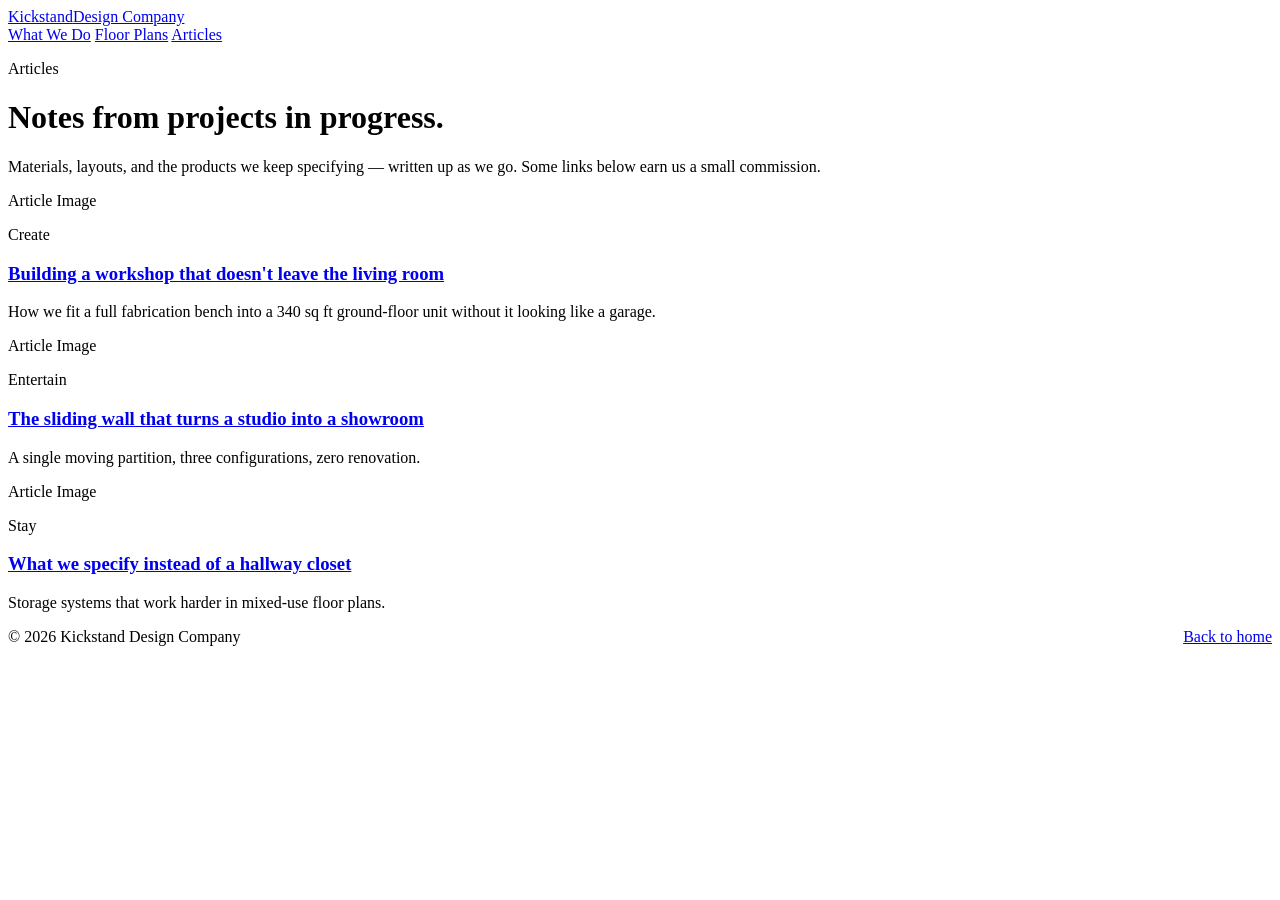
==== articles.html @ 778863d0 "Add files via upload" ====
<!DOCTYPE html>
<html lang="en">
<head>
  <meta charset="UTF-8">
  <meta name="viewport" content="width=device-width, initial-scale=1.0">
  <title>Articles — Kickstand Design Company</title>
  <link rel="preconnect" href="https://fonts.googleapis.com">
  <link href="https://fonts.googleapis.com/css2?family=Plus+Jakarta+Sans:wght@500;600;700;800&family=Inter:wght@400;500;600&display=swap" rel="stylesheet">
  <link rel="stylesheet" href="styles.css">
</head>
<body>

  <header class="site-header">
    <div class="wrap">
      <a href="index.html" class="brand">Kickstand<span>Design Company</span></a>
      <nav class="site-nav">
        <a href="what-we-do.html">What We Do</a>
        <a href="floor-plans.html">Floor Plans</a>
        <a href="articles.html" aria-current="page">Articles</a>
      </nav>
    </div>
  </header>

  <header class="page-header">
    <div class="wrap">
      <p class="hero-eyebrow">Articles</p>
      <h1>Notes from projects in progress.</h1>
      <p class="lede">Materials, layouts, and the products we keep specifying — written up as we go. Some links below earn us a small commission.</p>
    </div>
  </header>

  <section class="section">
    <div class="wrap">
      <div class="card-grid">
        <article class="card">
          <div class="card-thumb">Article Image</div>
          <p class="tag">Create</p>
          <h3><a class="card-link" href="articles/built-in-workshop.html">Building a workshop that doesn't leave the living room</a></h3>
          <p>How we fit a full fabrication bench into a 340 sq ft ground-floor unit without it looking like a garage.</p>
        </article>

        <article class="card">
          <div class="card-thumb">Article Image</div>
          <p class="tag">Entertain</p>
          <h3><a class="card-link" href="articles/built-in-workshop.html">The sliding wall that turns a studio into a showroom</a></h3>
          <p>A single moving partition, three configurations, zero renovation.</p>
        </article>

        <article class="card">
          <div class="card-thumb">Article Image</div>
          <p class="tag">Stay</p>
          <h3><a class="card-link" href="articles/built-in-workshop.html">What we specify instead of a hallway closet</a></h3>
          <p>Storage systems that work harder in mixed-use floor plans.</p>
        </article>
      </div>
    </div>
  </section>

  <footer class="site-footer">
    <div class="wrap" style="display:flex; justify-content:space-between; width:100%; flex-wrap:wrap; gap:12px;">
      <span>&copy; 2026 Kickstand Design Company</span>
      <a href="index.html">Back to home</a>
    </div>
  </footer>

</body>
</html>
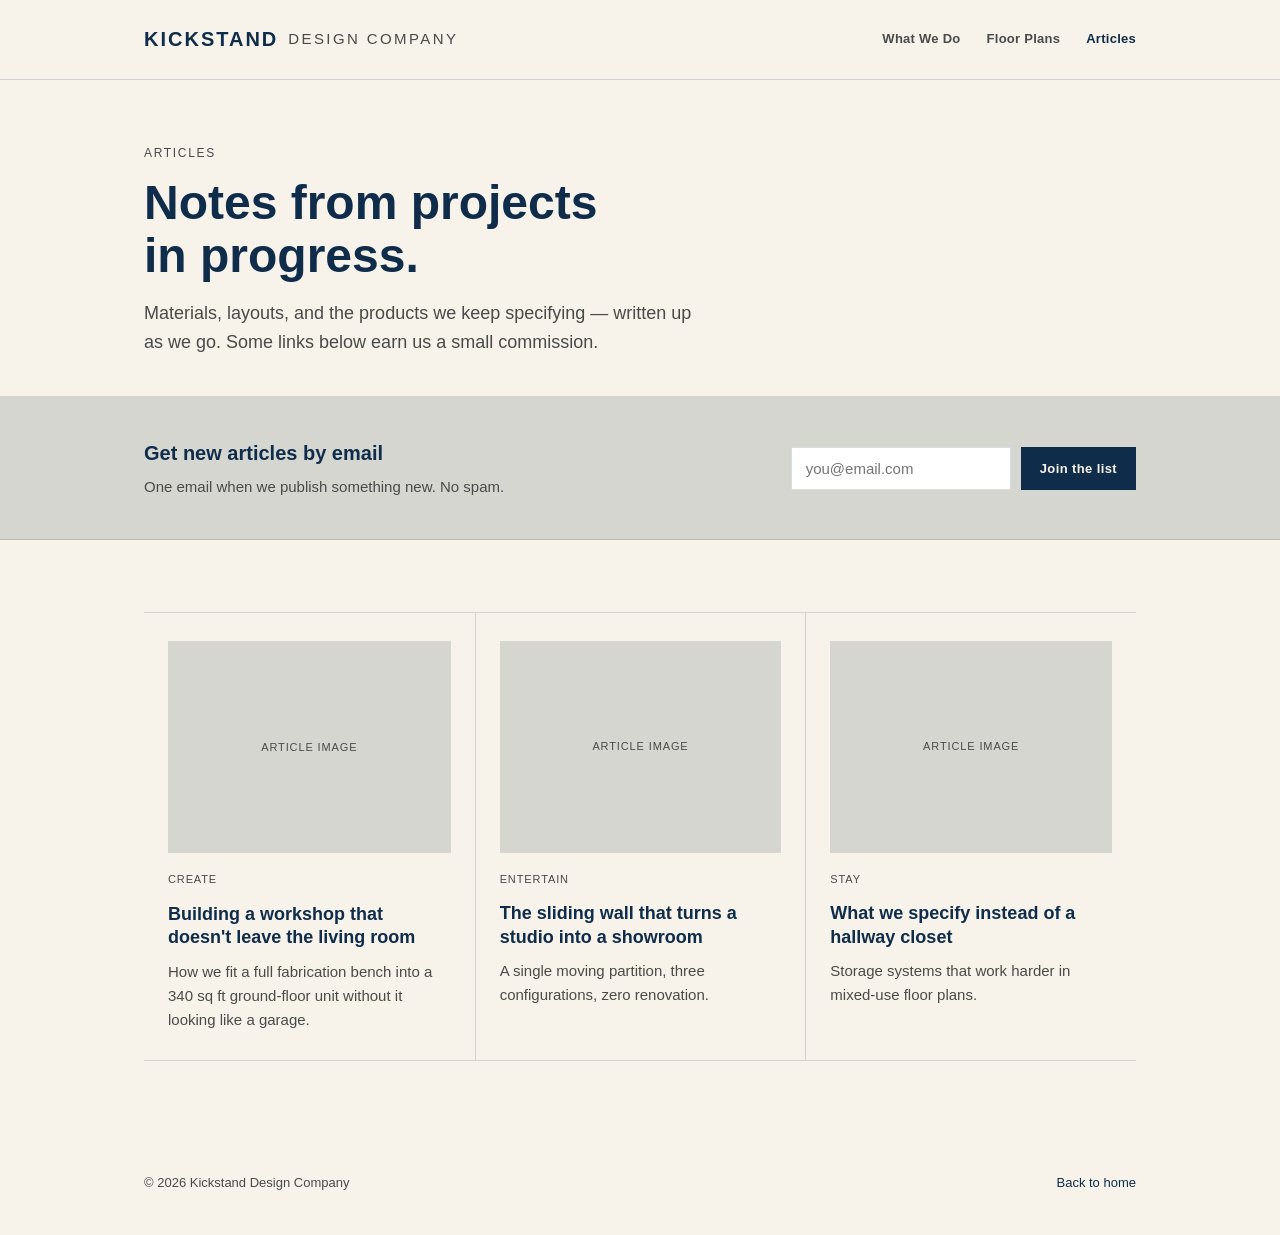
==== commit 79df74ea: "Add files via upload" ====
--- a/articles.html
+++ b/articles.html
@@ -28,6 +28,31 @@
       <p class="lede">Materials, layouts, and the products we keep specifying — written up as we go. Some links below earn us a small commission.</p>
     </div>
   </header>
+
+  <!--
+    TODO (email capture): this banner is a placeholder. When ready, connect
+    the form below to a real email service (Mailchimp, ConvertKit, Substack,
+    etc). That means:
+      1. Create a free account with whichever service you choose
+      2. Create a signup form/audience there — it gives you a form "action"
+         URL and field names
+      3. Replace the <form> tag's action="#" below with that URL, and match
+         the <input name="..."> to what the service expects
+    Until that's done, this form won't actually collect emails anywhere.
+  -->
+  <section class="section" style="padding: 40px 0; border-bottom: 1px solid var(--line); background: var(--stone);">
+    <div class="wrap" style="display:flex; align-items:center; justify-content:space-between; gap:20px; flex-wrap:wrap;">
+      <div>
+        <h2 style="font-family: var(--heading); font-size: 20px; color: var(--navy); margin: 0 0 6px;">Get new articles by email</h2>
+        <p style="margin:0; font-size:15px;">One email when we publish something new. No spam.</p>
+      </div>
+      <form action="#" method="post" style="display:flex; gap:10px; flex-wrap:wrap;">
+        <input type="email" name="email" placeholder="you@email.com" required
+          style="font-family: var(--body); font-size:15px; padding:12px 14px; border:1px solid var(--line); min-width:220px;">
+        <button type="submit" class="buy-btn" style="border:1px solid var(--navy); cursor:pointer;">Join the list</button>
+      </form>
+    </div>
+  </section>
 
   <section class="section">
     <div class="wrap">
--- a/styles.css
+++ b/styles.css
@@ -0,0 +1,402 @@
+/* ============================================================
+   KICKSTAND DESIGN COMPANY — design tokens
+   ============================================================ */
+
+:root {
+  --navy:     #0F2D4B;
+  --cream:    #F7F3EA;
+  --stone:    #D6D6D1;
+  --charcoal: #4A4A4A;
+  --line:     rgba(15, 45, 75, 0.16);
+
+  --heading: "Plus Jakarta Sans", "Helvetica Neue", Arial, sans-serif;
+  --body: "Inter", "Helvetica Neue", Arial, sans-serif;
+
+  --max-w: 1120px;
+  --gutter: clamp(20px, 5vw, 64px);
+}
+
+@media (prefers-reduced-motion: reduce) {
+  * { animation: none !important; transition: none !important; }
+}
+
+* { box-sizing: border-box; }
+html { scroll-behavior: smooth; }
+
+body {
+  margin: 0;
+  background: var(--cream);
+  color: var(--charcoal);
+  font-family: var(--body);
+  font-size: 17px;
+  line-height: 1.6;
+  -webkit-font-smoothing: antialiased;
+}
+
+a { color: var(--navy); text-decoration: none; border-bottom: 1px solid transparent; }
+a:hover, a:focus-visible { border-bottom-color: var(--navy); }
+a:focus-visible, button:focus-visible { outline: 2px solid var(--navy); outline-offset: 3px; }
+
+img { max-width: 100%; display: block; }
+
+.wrap {
+  max-width: var(--max-w);
+  margin: 0 auto;
+  padding: 0 var(--gutter);
+}
+
+/* ---------- Header ---------- */
+
+.site-header {
+  border-bottom: 1px solid var(--line);
+  padding: 26px 0;
+}
+
+.site-header .wrap {
+  display: flex;
+  align-items: center;
+  justify-content: space-between;
+  gap: 24px;
+  flex-wrap: wrap;
+}
+
+.brand {
+  font-family: var(--heading);
+  font-weight: 700;
+  font-size: 20px;
+  letter-spacing: 0.1em;
+  text-transform: uppercase;
+  color: var(--navy);
+  border: none;
+  line-height: 1.35;
+}
+
+.brand span {
+  display: block;
+  font-weight: 500;
+  font-size: 15px;
+  letter-spacing: 0.16em;
+  color: var(--charcoal);
+}
+
+.brand { display: flex; align-items: center; gap: 10px; }
+.brand-icon { width: 28px; height: auto; color: var(--navy); }
+.brand-text { display: flex; flex-direction: column; }
+.site-nav { display: flex; gap: 26px; font-family: var(--heading); font-size: 13px; font-weight: 600; letter-spacing: 0.02em; flex-wrap: wrap; }
+.site-nav a { color: var(--charcoal); border: none; }
+.site-nav a:hover, .site-nav a[aria-current="page"] { color: var(--navy); }
+
+/* ---------- Hero ---------- */
+
+.hero {
+  padding: 88px 0 64px;
+  border-bottom: 1px solid var(--line);
+}
+
+.hero-eyebrow {
+  font-family: var(--heading);
+  font-size: 12px;
+  letter-spacing: 0.14em;
+  text-transform: uppercase;
+  color: var(--charcoal);
+  margin: 0 0 18px;
+}
+
+.hero h1 {
+  font-family: var(--heading);
+  font-weight: 700;
+  font-size: clamp(30px, 4vw, 44px);
+  line-height: 1.08;
+  letter-spacing: -0.01em;
+  color: var(--navy);
+  margin: 0 0 20px;
+  max-width: 15ch;
+}
+
+.hero p.lede {
+  font-size: 19px;
+  max-width: 52ch;
+  color: var(--charcoal);
+  margin: 0 0 32px;
+}
+
+.hero-pillars {
+  display: flex;
+  border-top: 1px solid var(--line);
+  margin-top: 36px;
+}
+
+.hero-pillars div {
+  flex: 1;
+  padding: 18px 20px 0;
+  border-left: 1px solid var(--line);
+  font-family: var(--heading);
+}
+.hero-pillars div:first-child { border-left: none; padding-left: 0; }
+
+.hero-pillars .num {
+  font-size: 11px;
+  letter-spacing: 0.1em;
+  text-transform: uppercase;
+  color: var(--charcoal);
+  display: block;
+  margin-bottom: 6px;
+}
+
+.hero-pillars .label { font-weight: 600; font-size: 15px; color: var(--navy); }
+
+/* ---------- Page header (non-home pages) ---------- */
+
+.page-header {
+  padding: 64px 0 40px;
+  border-bottom: 1px solid var(--line);
+}
+
+.page-header .hero-eyebrow { margin-bottom: 14px; }
+
+.page-header h1 {
+  font-family: var(--heading);
+  font-weight: 700;
+  font-size: clamp(32px, 5vw, 48px);
+  line-height: 1.1;
+  color: var(--navy);
+  margin: 0 0 16px;
+  max-width: 18ch;
+}
+
+.page-header p.lede {
+  font-size: 18px;
+  max-width: 56ch;
+  color: var(--charcoal);
+  margin: 0;
+}
+
+/* ---------- Sections ---------- */
+
+.section { padding: 72px 0; border-bottom: 1px solid var(--line); }
+.section:last-of-type { border-bottom: none; }
+
+.section-head {
+  display: flex;
+  justify-content: space-between;
+  align-items: flex-end;
+  gap: 20px;
+  margin-bottom: 40px;
+}
+
+.section-head h2 {
+  font-family: var(--heading);
+  font-weight: 700;
+  font-size: 27px;
+  color: var(--navy);
+  margin: 0;
+}
+
+.section-head .sub {
+  font-family: var(--heading);
+  font-size: 14px;
+  color: var(--charcoal);
+  max-width: 32ch;
+  text-align: right;
+}
+
+/* ---------- Card grid (articles, floor plans) ---------- */
+
+.card-grid {
+  display: grid;
+  grid-template-columns: repeat(3, 1fr);
+  border-top: 1px solid var(--line);
+}
+
+.card {
+  padding: 28px 24px;
+  border-left: 1px solid var(--line);
+  border-bottom: 1px solid var(--line);
+}
+.card:nth-child(3n+1) { border-left: none; }
+
+.card .tag {
+  font-family: var(--heading);
+  font-size: 11px;
+  letter-spacing: 0.08em;
+  text-transform: uppercase;
+  color: var(--charcoal);
+  margin-bottom: 14px;
+}
+
+.card h3 {
+  font-family: var(--heading);
+  font-size: 18px;
+  font-weight: 700;
+  line-height: 1.3;
+  color: var(--navy);
+  margin: 0 0 10px;
+}
+
+.card a.card-link { color: inherit; border: none; }
+.card a.card-link:hover { color: var(--navy); }
+
+.card p { font-size: 15px; color: var(--charcoal); margin: 0; }
+
+.card-thumb {
+  width: 100%;
+  aspect-ratio: 4 / 3;
+  background: var(--stone);
+  margin-bottom: 18px;
+  display: flex;
+  align-items: center;
+  justify-content: center;
+  font-family: var(--heading);
+  font-size: 11px;
+  letter-spacing: 0.08em;
+  text-transform: uppercase;
+  color: var(--charcoal);
+}
+
+@media (max-width: 780px) {
+  .card-grid { grid-template-columns: 1fr; }
+  .card { border-left: none !important; }
+  .hero-pillars { flex-direction: column; }
+  .hero-pillars div { border-left: none; padding-left: 0; border-top: 1px solid var(--line); padding-top: 16px; }
+  .hero-pillars div:first-child { border-top: none; }
+  .section-head { flex-direction: column; align-items: flex-start; }
+  .section-head .sub { text-align: left; }
+}
+
+/* ---------- Manifesto / dark strip ---------- */
+
+.manifesto { background: var(--navy); color: var(--cream); }
+.manifesto .wrap { padding: 72px var(--gutter); }
+.manifesto .tag { font-family: var(--heading); font-size: 12px; letter-spacing: 0.14em; text-transform: uppercase; color: #B9C6D6; margin-bottom: 16px; }
+.manifesto h2 { font-family: var(--heading); font-weight: 700; font-size: 32px; margin: 0 0 20px; max-width: 20ch; }
+.manifesto ul { list-style: none; padding: 0; margin: 0; display: flex; gap: 28px; flex-wrap: wrap; font-family: var(--heading); font-size: 13px; letter-spacing: 0.06em; text-transform: uppercase; color: #C7D0DA; }
+
+/* ---------- About / What We Do page ---------- */
+
+.prose { max-width: 68ch; }
+.prose p { font-size: 18px; margin: 0 0 22px; }
+
+.values-grid {
+  display: grid;
+  grid-template-columns: repeat(4, 1fr);
+  border-top: 1px solid var(--line);
+  border-left: 1px solid var(--line);
+}
+.value-cell {
+  padding: 24px;
+  border-right: 1px solid var(--line);
+  border-bottom: 1px solid var(--line);
+}
+.value-cell .swatch { width: 28px; height: 28px; margin-bottom: 14px; }
+.value-cell h4 { font-family: var(--heading); font-size: 14px; font-weight: 700; color: var(--navy); margin: 0 0 6px; letter-spacing: 0.04em; text-transform: uppercase; }
+.value-cell p { font-size: 14px; margin: 0; color: var(--charcoal); }
+
+@media (max-width: 780px) {
+  .values-grid { grid-template-columns: repeat(2, 1fr); }
+}
+
+/* ---------- Store (product) grid ---------- */
+
+.product-grid {
+  display: grid;
+  grid-template-columns: repeat(3, 1fr);
+  gap: 36px 28px;
+}
+
+.product-card { display: flex; flex-direction: column; }
+
+.product-thumb {
+  width: 100%;
+  aspect-ratio: 1;
+  background: var(--stone);
+  margin-bottom: 16px;
+  display: flex;
+  align-items: center;
+  justify-content: center;
+  font-family: var(--heading);
+  font-size: 11px;
+  letter-spacing: 0.08em;
+  text-transform: uppercase;
+  color: var(--charcoal);
+}
+
+.product-card h3 { font-family: var(--heading); font-size: 16px; font-weight: 700; color: var(--navy); margin: 0 0 4px; }
+.product-card .price { font-family: var(--heading); font-size: 14px; color: var(--charcoal); margin: 0 0 14px; }
+.product-card .desc { font-size: 14px; color: var(--charcoal); margin: 0 0 18px; flex-grow: 1; }
+
+.buy-btn {
+  font-family: var(--heading);
+  font-size: 13px;
+  font-weight: 700;
+  letter-spacing: 0.03em;
+  text-align: center;
+  padding: 12px 18px;
+  background: var(--navy);
+  color: var(--cream);
+  border: 1px solid var(--navy);
+}
+.buy-btn:hover { background: var(--cream); color: var(--navy); }
+
+.store-note {
+  font-family: var(--heading);
+  font-size: 13px;
+  color: var(--charcoal);
+  border: 1px solid var(--line);
+  padding: 18px 22px;
+  margin-bottom: 44px;
+}
+
+@media (max-width: 780px) {
+  .product-grid { grid-template-columns: 1fr; }
+}
+
+/* ---------- Article page ---------- */
+
+.article-body { max-width: 68ch; padding: 48px 0; font-size: 18px; }
+.article-body h2 { font-family: var(--heading); font-weight: 700; color: var(--navy); font-size: 22px; margin-top: 44px; }
+.article-body p { margin: 0 0 22px; }
+
+.pick {
+  border: 1px solid var(--line);
+  padding: 22px 24px;
+  margin: 32px 0;
+  display: flex;
+  justify-content: space-between;
+  align-items: center;
+  gap: 16px;
+  flex-wrap: wrap;
+}
+.pick .info h3 { font-family: var(--heading); font-size: 16px; color: var(--navy); margin: 0 0 4px; }
+.pick .info p { font-family: var(--heading); font-size: 13px; color: var(--charcoal); margin: 0; }
+.pick .buy {
+  font-family: var(--heading);
+  font-size: 13px;
+  font-weight: 700;
+  white-space: nowrap;
+  border: 1px solid var(--navy);
+  padding: 10px 18px;
+  color: var(--navy);
+}
+.pick .buy:hover { background: var(--navy); color: var(--cream); }
+
+.disclosure {
+  font-family: var(--heading);
+  font-size: 12px;
+  color: var(--charcoal);
+  border-top: 1px solid var(--line);
+  padding-top: 16px;
+  margin-top: 48px;
+}
+
+/* ---------- Footer ---------- */
+
+.site-footer {
+  padding: 40px 0;
+  font-family: var(--heading);
+  font-size: 13px;
+  color: var(--charcoal);
+  display: flex;
+  justify-content: space-between;
+  flex-wrap: wrap;
+  gap: 12px;
+}
